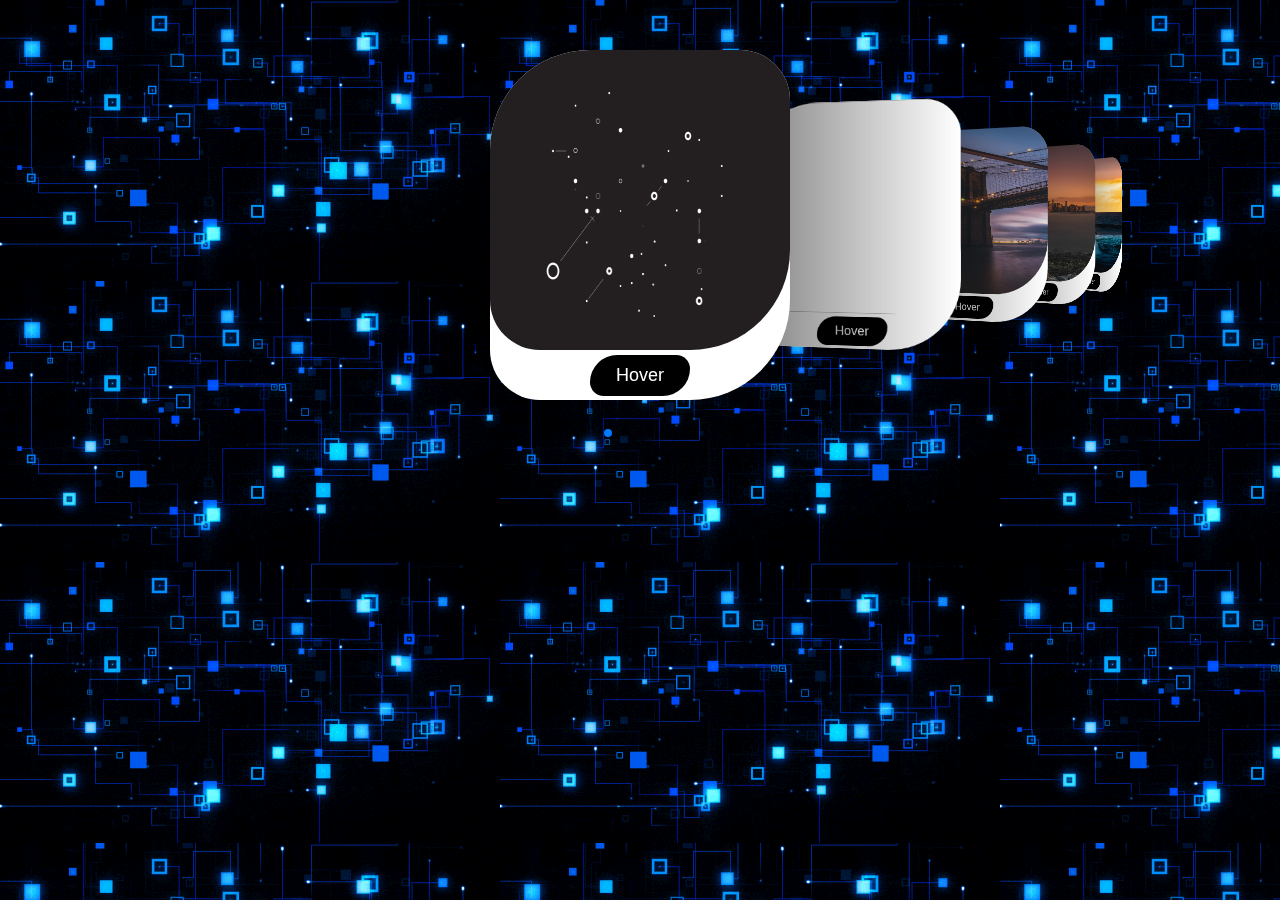
==== index.html @ 8da94545 "Add files via upload" ====
<!DOCTYPE html>
<html lang="en">

<head>
  <meta charset="utf-8">
  <title>Swiper demo</title>
  <meta name="viewport" content="width=device-width, initial-scale=1, minimum-scale=1, maximum-scale=1">

  <!-- Link Swiper's CSS -->
  <link rel="stylesheet" href="swiper/swiper-bundle.min.css">

  <!-- My CSS -->
  <link rel="stylesheet" href="style.css">

</head>

<body>
  <!-- Swiper -->
  <div class="swiper-container">
    <div class="swiper-wrapper">
	
     
	 <div class="swiper-slide">
	 <a href="c1.html"> 
        <div class="img">
          <img src="img/bg.gif" alt="">
        </div>
        <div class="content">
          <button class="button" style="vertical-align:middle"><span>Hover </span></button>
        </div> </a>
		
      </div>
	 
	  
	  
      <div class="swiper-slide">
	  <a href="c1.html"> 
	  
        <div class="img">
          <img src="img/head.gif" alt="">
        </div>
        <div class="content">
         <button class="button" style="vertical-align:middle"><span>Hover </span></button>
        </div></a>
      </div>
	  
	  
	  
      <div class="swiper-slide">
	  <a href="c1.html"> 
        <div class="img">
          <img src="img/3.jpeg" alt="">
        </div>
        <div class="content">
         <button class="button" style="vertical-align:middle"><span>Hover </span></button>
        </div></a>
      </div>
	  
	  
	  
      <div class="swiper-slide">
	  <a href="c1.html"> 
        <div class="img">
          <img src="img/4.jpeg" alt="">
        </div>
        <div class="content">
         <button class="button" style="vertical-align:middle"><span>Hover </span></button>
        </div></a>
      </div>
	  
	  
	  
      <div class="swiper-slide">
	  <a href="c1.html"> 
        <div class="img">
          <img src="img/5.jpeg" alt="">
        </div>
        <div class="content">
         <button class="button" style="vertical-align:middle"><span>Hover </span></button>
        </div></a>
      </div>

    </div>
    <!-- Add Pagination -->
    <div class="swiper-pagination"></div>
  </div>

  <!-- Swiper JS -->
  <script src="swiper/swiper-bundle.min.js"></script>

  <!-- Initialize Swiper -->
  <script>
    var swiper = new Swiper('.swiper-container', {
      effect: 'coverflow',
      grabCursor: true,
      centeredSlides: true,
      slidesPerView: 'auto',
      coverflowEffect: {
        rotate: 20,
        stretch: 0,
        depth: 500,
        modifier: 1,
        slideShadows: true,
      },
      pagination: {
        el: '.swiper-pagination',
      },
    });
  </script>
</body>

</html>
---- style.css ----
body {
  background: #262626;
  font-family: Helvetica Neue, Helvetica, Arial, sans-serif;
  font-size: 14px;
  color: #000;
  margin: 0;
  padding: 0;
  background-image: url("bg.gif");
}

.swiper-container {
  width: 100%;
  padding-top: 50px;
  padding-bottom: 50px;
  
}

.swiper-slide {
  background-position: center;
  background-size: cover;
  background-color: white;
  width: 300px;
  height: 350px;
   border-radius:100px 50px;
  
}

.swiper-slide .img, .swiper-slide .img img{
  width: 100%;
  height: 300px;
   border-radius:100px 50px;
 
}

.swiper-slide .content{
  width: 100%;
  text-align: center;
}

.button {
  display: inline-block;
  border-radius: 4px;
  background-color: black;
  border: none;
  color: #FFFFFF;
  text-align: center;
  font-size: 18px;
  padding: 10px;
  width: 100px;
  transition: all 0.5s;
  cursor: pointer;
  margin: 5px;
   border-radius:100px 50px;
}

.button span {
  cursor: pointer;
  display: inline-block;
  position: relative;
  transition: 0.5s;
}

.button span:after {
  content: '\00bb';
  position: absolute;
  opacity: 0;
  top: 0;
  right: -20px;
  transition: 0.5s;
}

.button:hover span {
  padding-right: 25px;
}

.button:hover span:after {
  opacity: 1;
  right: 0;
}
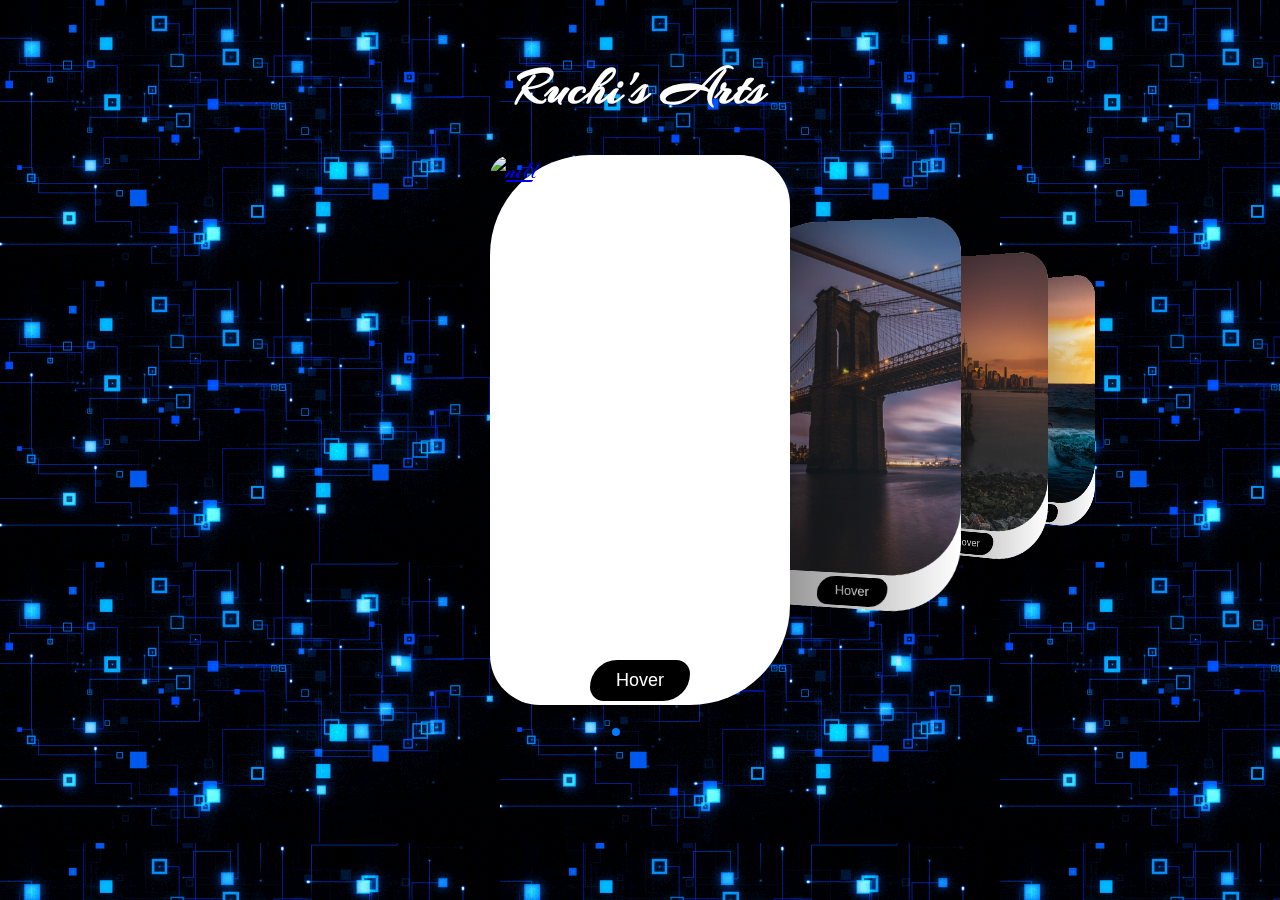
==== commit 0bee62c1: "Add files via upload" ====
--- a/index.html
+++ b/index.html
@@ -3,7 +3,7 @@
 
 <head>
   <meta charset="utf-8">
-  <title>Swiper demo</title>
+  <title>Swiper</title>
   <meta name="viewport" content="width=device-width, initial-scale=1, minimum-scale=1, maximum-scale=1">
 
   <!-- Link Swiper's CSS -->
@@ -11,19 +11,23 @@
 
   <!-- My CSS -->
   <link rel="stylesheet" href="style.css">
-
+  <link rel="stylesheet" href="https://fonts.googleapis.com/css?family=Arizonia">
+ <style>
+            h1 { text-align: center; color: #fff; margin-top: 5px; font-weight: bold;  }
+        </style>
 </head>
 
 <body>
   <!-- Swiper -->
   <div class="swiper-container">
+  <h1>Ruchi's Arts</h1>
+     
     <div class="swiper-wrapper">
 	
-     
 	 <div class="swiper-slide">
 	 <a href="c1.html"> 
         <div class="img">
-          <img src="img/bg.gif" alt="">
+          <img src="img/bg.jpg" alt="nill">
         </div>
         <div class="content">
           <button class="button" style="vertical-align:middle"><span>Hover </span></button>
@@ -33,16 +37,7 @@
 	 
 	  
 	  
-      <div class="swiper-slide">
-	  <a href="c1.html"> 
-	  
-        <div class="img">
-          <img src="img/head.gif" alt="">
-        </div>
-        <div class="content">
-         <button class="button" style="vertical-align:middle"><span>Hover </span></button>
-        </div></a>
-      </div>
+     
 	  
 	  
 	  
--- a/style.css
+++ b/style.css
@@ -1,7 +1,7 @@
 body {
   background: #262626;
-  font-family: Helvetica Neue, Helvetica, Arial, sans-serif;
-  font-size: 14px;
+  font-family: Arizonia ;
+  font-size: 26px;
   color: #000;
   margin: 0;
   padding: 0;
@@ -20,14 +20,14 @@
   background-size: cover;
   background-color: white;
   width: 300px;
-  height: 350px;
+  height: 550px;
    border-radius:100px 50px;
   
 }
 
 .swiper-slide .img, .swiper-slide .img img{
   width: 100%;
-  height: 300px;
+  height: 500px;
    border-radius:100px 50px;
  
 }
@@ -76,4 +76,5 @@
 .button:hover span:after {
   opacity: 1;
   right: 0;
-}+}
+
